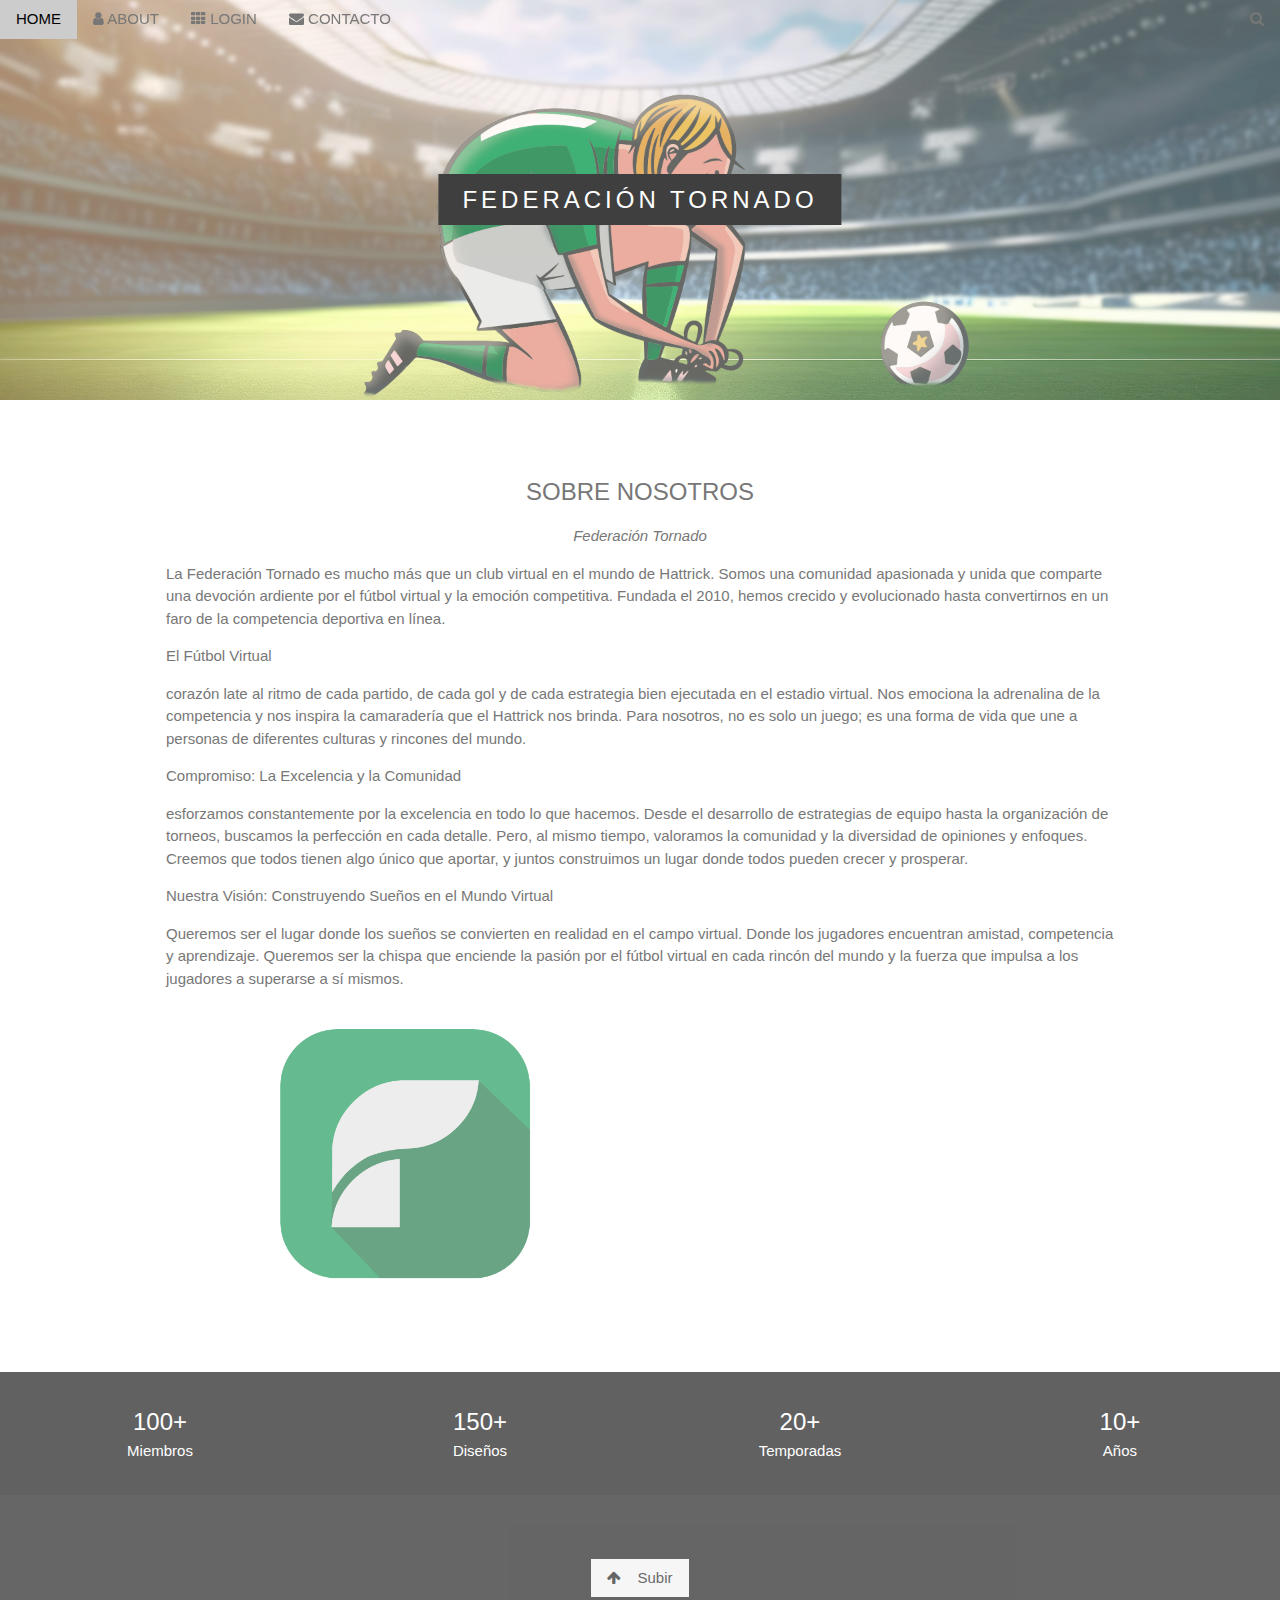
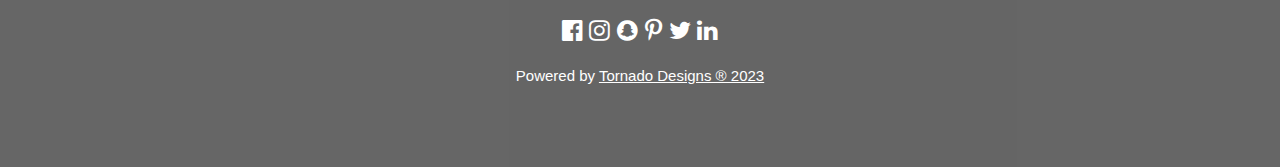
==== about.html @ 65d8a6f6 "Inicio Página" ====
<!DOCTYPE html>
<html lang="en">
<head>
    <meta charset="UTF-8">
    <meta name="viewport" content="width=device-width, initial-scale=1.0">
    <title>Contacto</title>
    <link rel="shortcut icon" href="images/favicon.ico" type="image/x-icon">
    <link rel="stylesheet" href="estilos.css">
</head>
<body>
  <header>
 <link rel="stylesheet" href="https://www.w3schools.com/w3css/4/w3.css">
<link rel="stylesheet" href="https://fonts.googleapis.com/css?family=Lato">
<link rel="stylesheet" href="https://cdnjs.cloudflare.com/ajax/libs/font-awesome/4.7.0/css/font-awesome.min.css">
  </header>
    
    <main>
        <!-- Navbar (sit on top) -->
<div class="w3-top">
    <div class="w3-bar" id="myNavbar">
      <a class="w3-bar-item w3-button w3-hover-black w3-hide-medium w3-hide-large w3-right" href="javascript:void(0);" onclick="toggleFunction()" title="Toggle Navigation Menu">
        <i class="fa fa-bars"></i>
      </a>
      <a href="index.html" class="w3-bar-item w3-button">HOME</a>
      <a href="about.html" class="w3-bar-item w3-button w3-hide-small"><i class="fa fa-user"></i> ABOUT</a>
      <a href="login.html" class="w3-bar-item w3-button w3-hide-small"><i class="fa fa-th"></i> LOGIN</a>
      <a href="contacto.html" class="w3-bar-item w3-button w3-hide-small"><i class="fa fa-envelope"></i> CONTACTO</a>
      <a href="#" class="w3-bar-item w3-button w3-hide-small w3-right w3-hover-red">
        <i class="fa fa-search"></i>
      </a>
    </div>
  
    <!-- Navbar on small screens -->
    <div id="navDemo" class="w3-bar-block w3-white w3-hide w3-hide-large w3-hide-medium">
      <a href="#about" class="w3-bar-item w3-button" onclick="toggleFunction()">ABOUT</a>
      <a href="#portfolio" class="w3-bar-item w3-button" onclick="toggleFunction()">PORTFOLIO</a>
      <a href="#contact" class="w3-bar-item w3-button" onclick="toggleFunction()">CONTACT</a>
      <a href="#" class="w3-bar-item w3-button">SEARCH</a>
    </div>
  </div>
  
<!-- First Parallax Image with Logo Text -->
<div class="bgimg-1 w3-display-container w3-opacity-min" id="home">
    <div class="w3-display-middle" style="white-space:nowrap;">
      <span class="w3-center w3-padding-large w3-black w3-xlarge w3-wide w3-animate-opacity">FEDERACIÓN <span class="w3-hide-small">TORNADO</span></span>
    </div>
  </div>
  
  <!-- Container (About Section) -->
  <div class="w3-content w3-container w3-padding-64" id="about">
    <h3 class="w3-center">SOBRE NOSOTROS</h3>
    <p class="w3-center"><em>Federación Tornado</em></p>
    <p>La Federación Tornado es mucho más que un club virtual en el mundo de Hattrick. Somos una comunidad apasionada y unida que comparte una devoción ardiente por el fútbol virtual y la emoción competitiva. Fundada el 2010, hemos crecido y evolucionado hasta convertirnos en un faro de la competencia deportiva en línea. </p>


<p>El Fútbol Virtual</p> 

<p> corazón late al ritmo de cada partido, de cada gol y de cada estrategia bien ejecutada en el estadio virtual. Nos emociona la adrenalina de la competencia y nos inspira la camaradería que el Hattrick nos brinda. Para nosotros, no es solo un juego; es una forma de vida que une a personas de diferentes culturas y rincones del mundo.
</p>
<p> Compromiso: La Excelencia y la Comunidad</p>

<p> esforzamos constantemente por la excelencia en todo lo que hacemos. Desde el desarrollo de estrategias de equipo hasta la organización de torneos, buscamos la perfección en cada detalle. Pero, al mismo tiempo, valoramos la comunidad y la diversidad de opiniones y enfoques. Creemos que todos tienen algo único que aportar, y juntos construimos un lugar donde todos pueden crecer y prosperar.
</p>
<p>Nuestra Visión: Construyendo Sueños en el Mundo Virtual
  </p>
  <p>Queremos ser el lugar donde los sueños se convierten en realidad en el campo virtual. Donde los jugadores encuentran amistad, competencia y aprendizaje. Queremos ser la chispa que enciende la pasión por el fútbol virtual en cada rincón del mundo y la fuerza que impulsa a los jugadores a superarse a sí mismos.
  </p>

  <div class="w3-row">
      <div class="w3-col m6 w3-center w3-padding-large">
       <img src="images/Logo.png" class="w3-round w3-image w3-opacity w3-hover-opacity-off" alt="Logo de Tornado" width="300" height="133">
      </div>
  
      <!-- Hide this text on small devices -->
      <div class="w3-col m6 w3-hide-small w3-padding-large">
    
      </div>
    </div>

    </div>
  </div>
  
  <div class="w3-row w3-center w3-dark-grey w3-padding-16">
    <div class="w3-quarter w3-section">
      <span class="w3-xlarge">100+</span><br>
      Miembros
    </div>
    <div class="w3-quarter w3-section">
      <span class="w3-xlarge">150+</span><br>
      Diseños
    </div>
    <div class="w3-quarter w3-section">
      <span class="w3-xlarge">20+</span><br>
      Temporadas
    </div>
    <div class="w3-quarter w3-section">
      <span class="w3-xlarge">10+</span><br>
      Años
    </div>
  </div>
  
   
  <!-- Footer -->
  <footer class="w3-center w3-black w3-padding-64 w3-opacity w3-hover-opacity-off">
    <a href="#home" class="w3-button w3-light-grey"><i class="fa fa-arrow-up w3-margin-right"></i>Subir</a>
    <div class="w3-xlarge w3-section">
      <i class="fa fa-facebook-official w3-hover-opacity"></i>
      <i class="fa fa-instagram w3-hover-opacity"></i>
      <i class="fa fa-snapchat w3-hover-opacity"></i>
      <i class="fa fa-pinterest-p w3-hover-opacity"></i>
      <i class="fa fa-twitter w3-hover-opacity"></i>
      <i class="fa fa-linkedin w3-hover-opacity"></i>
    </div>
    <p>Powered by <a href="https://www.ftornado.tk" title="Tornado Designs" target="_blank" class="w3-hover-text-green">Tornado Designs ® 2023</a></p>
  </footer>
   
  <script>
  // Modal Image Gallery
  function onClick(element) {
    document.getElementById("img01").src = element.src;
    document.getElementById("modal01").style.display = "block";
    var captionText = document.getElementById("caption");
    captionText.innerHTML = element.alt;
  }
  
  // Change style of navbar on scroll
  window.onscroll = function() {myFunction()};
  function myFunction() {
      var navbar = document.getElementById("myNavbar");
      if (document.body.scrollTop > 100 || document.documentElement.scrollTop > 100) {
          navbar.className = "w3-bar" + " w3-card" + " w3-animate-top" + " w3-white";
      } else {
          navbar.className = navbar.className.replace(" w3-card w3-animate-top w3-white", "");
      }
  }
  
  // Used to toggle the menu on small screens when clicking on the menu button
  function toggleFunction() {
      var x = document.getElementById("navDemo");
      if (x.className.indexOf("w3-show") == -1) {
          x.className += " w3-show";
      } else {
          x.className = x.className.replace(" w3-show", "");
      }
  }
  </script>
    </main>

</body>
</html>
---- estilos.css ----
body,h1,h2,h3,h4,h5,h6 {font-family: "Lato", sans-serif;}
body, html {
  height: 100%;
  color: #777;
  line-height: 1.8;
}

/* Create a Parallax Effect */
.bgimg-1, .bgimg-2, .bgimg-3 {
  background-attachment: fixed;
  background-position: center;
  background-repeat: no-repeat;
  background-size: cover;
}

/* First image (Logo. Full height) */
.bgimg-1 {
  background-image: url("images/foto1.jpg");
  min-height: 690px;
}

/* Second image (Portfolio) */
.bgimg-2 {
  background-image: url("images/foto2.jpg");
  min-height: 400px;
}

/* Third image (Contact) */
.bgimg-3 {
  background-image: url("images/foto3.jpg");
  min-height: 400px;
}

.w3-wide {letter-spacing: 10px;}
.w3-hover-opacity {cursor: pointer;}

/* Turn off parallax scrolling for tablets and phones */
@media only screen and (max-device-width: 1600px) {
  .bgimg-1, .bgimg-2, .bgimg-3 {
    background-attachment: scroll;
    min-height: 400px;
  }
}
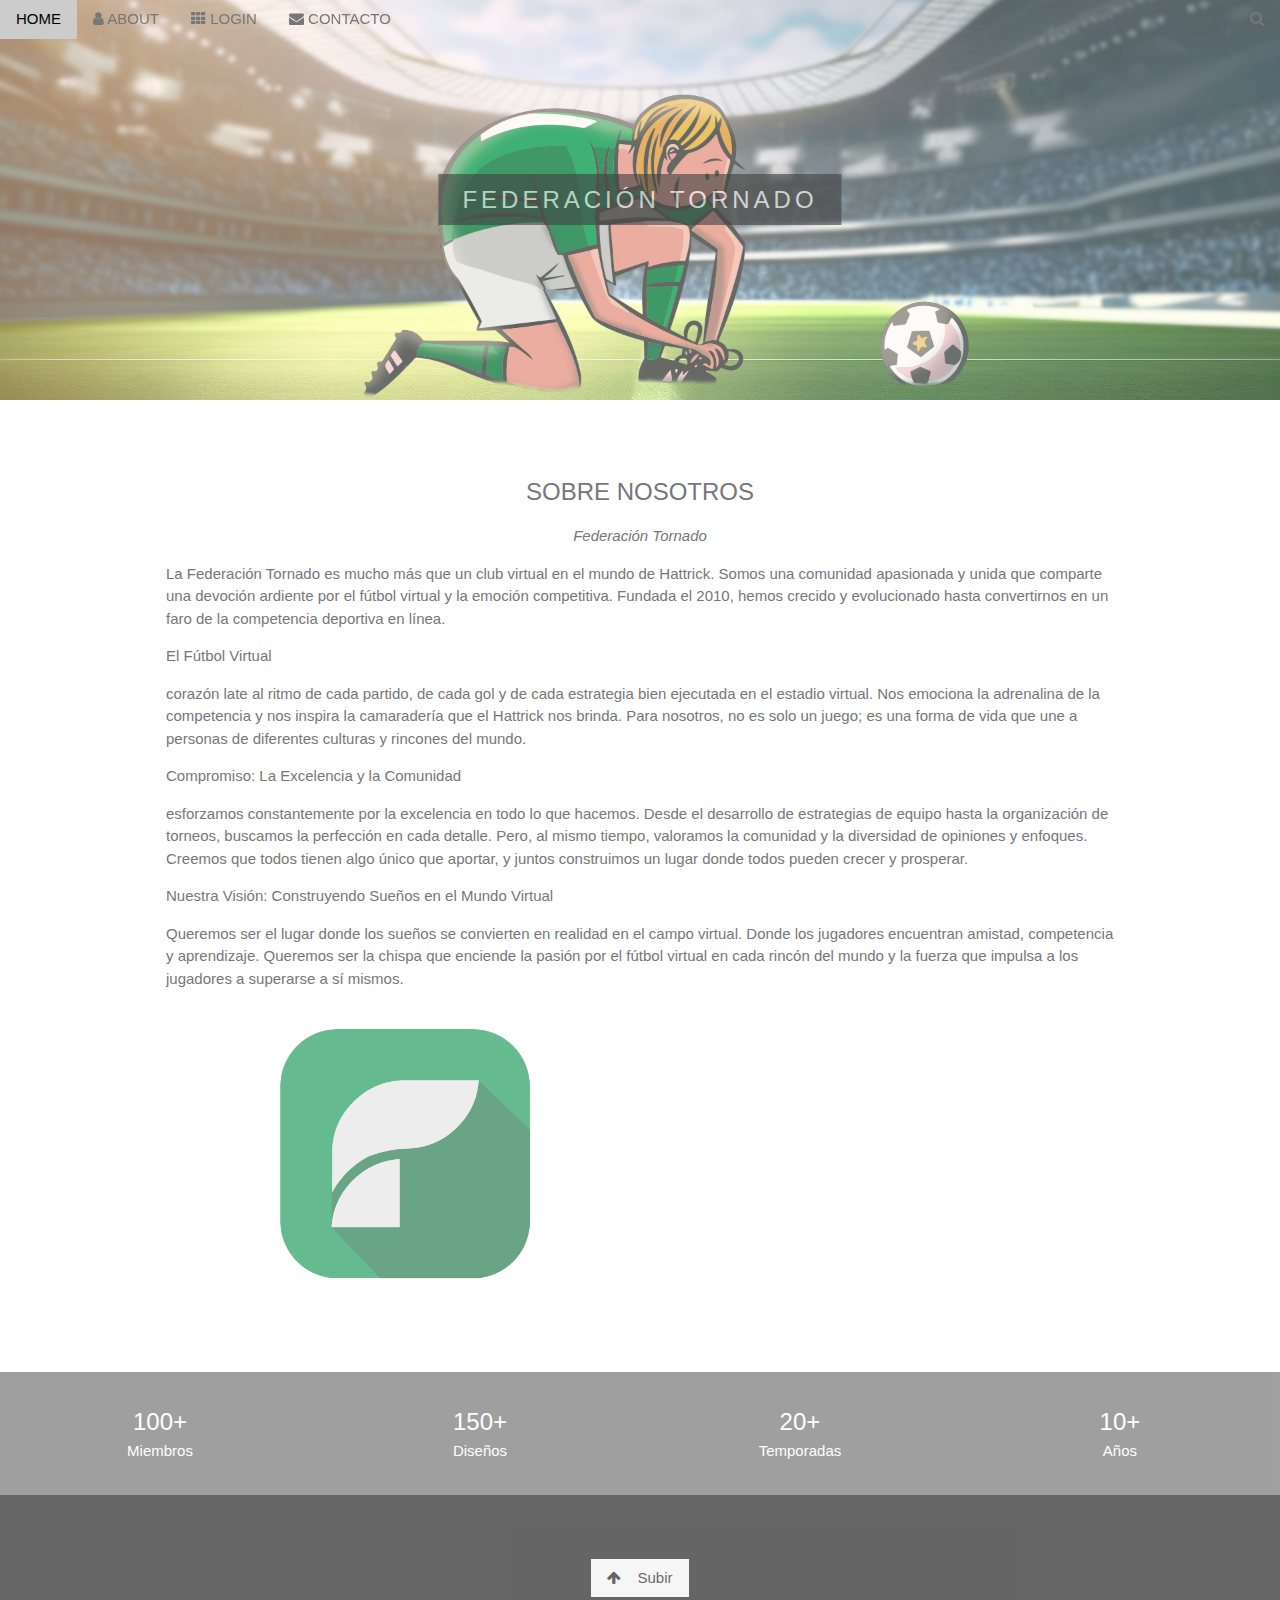
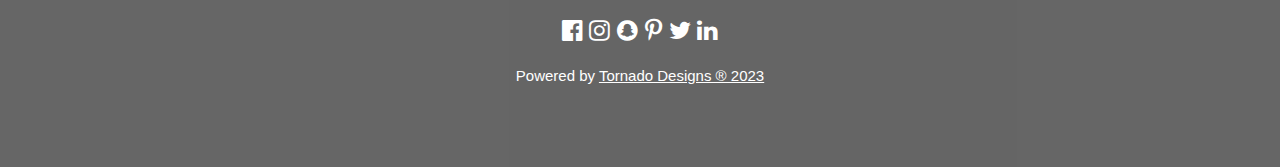
==== commit e5ecccb0: "Centrado de Logo y Retoques de Colores" ====
--- a/about.html
+++ b/about.html
@@ -4,8 +4,8 @@
     <meta charset="UTF-8">
     <meta name="viewport" content="width=device-width, initial-scale=1.0">
     <title>Contacto</title>
-    <link rel="shortcut icon" href="images/favicon.ico" type="image/x-icon">
-    <link rel="stylesheet" href="estilos.css">
+    <link rel="shortcut icon" href="assets/images/favicon.ico" type="image/x-icon">
+    <link rel="stylesheet" href="assets/css/estilos.css">
 </head>
 <body>
   <header>
@@ -68,7 +68,7 @@
 
   <div class="w3-row">
       <div class="w3-col m6 w3-center w3-padding-large">
-       <img src="images/Logo.png" class="w3-round w3-image w3-opacity w3-hover-opacity-off" alt="Logo de Tornado" width="300" height="133">
+       <img src="assets/images/Logo.png" class="w3-round w3-image w3-opacity w3-hover-opacity-off" alt="Logo de Tornado" width="300" height="133">
       </div>
   
       <!-- Hide this text on small devices -->
--- a/assets/css/estilos.css
+++ b/assets/css/estilos.css
@@ -0,0 +1,65 @@
+body,h1,h2,h3,h4,h5,h6 {font-family: "Lato", sans-serif;}
+body, html {
+  height: 100%;
+  color: #777;
+  line-height: 1.8;
+}
+
+/* Create a Parallax Effect */
+.bgimg-1, .bgimg-2, .bgimg-3 {
+  background-attachment: fixed;
+  background-position: center;
+  background-repeat: no-repeat;
+  background-size: cover;
+}
+
+/* First image (Logo. Full height) */
+.bgimg-1 {
+  background-image: url("../images/foto1.jpg");
+  min-height: 690px;
+}
+
+/* Second image (Portfolio) */
+.bgimg-2 {
+  background-image: url("../images/foto2.jpg");
+  min-height: 400px;
+}
+
+/* Third image (Contact) */
+.bgimg-3 {
+  background-image: url("../images/foto3.jpg");
+  min-height: 400px;
+}
+
+.w3-wide {letter-spacing: 10px;}
+.w3-hover-opacity {cursor: pointer;}
+
+/* Turn off parallax scrolling for tablets and phones */
+@media only screen and (max-device-width: 1600px) {
+  .bgimg-1, .bgimg-2, .bgimg-3 {
+    background-attachment: scroll;
+    min-height: 400px;
+  }
+}
+
+/* Arreglo de logo en el centro */
+.w3-col.m6, .w3-half {
+    width: 100%;
+}
+
+.w3-black, .w3-hover-black:hover {
+  color: #fff!important;
+  background-color: #282828!important;
+  opacity: .6;
+}
+
+.w3-dark-grey, .w3-hover-dark-grey:hover, .w3-dark-gray, .w3-hover-dark-gray:hover {
+  color: #fff!important;
+  background-color: #282828!important;
+  opacity: .6;
+}
+
+.aboutfont {
+  font-size: 18px;
+  text-align: center;
+}